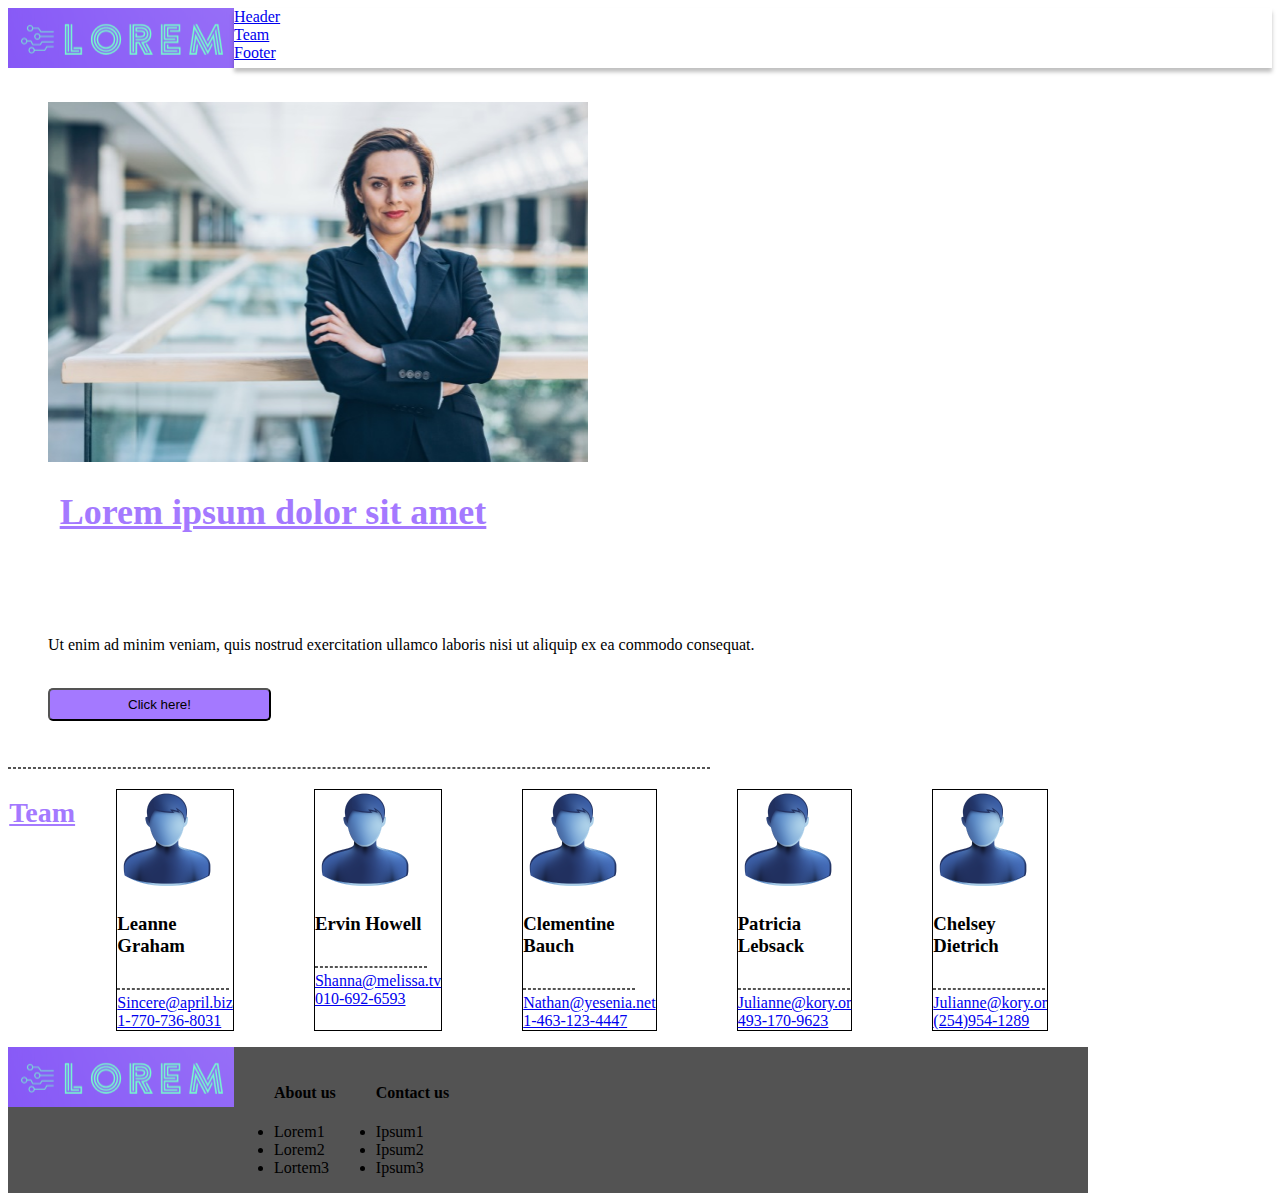
==== BO/task1 BO/task1.html @ a65d637c "Adding flex box" ====
<!DOCTYPE html>
<html lang="en">
  <head>
    <meta charset="UTF-8" />
    <meta http-equiv="X-UA-Compatible" content="IE=edge" />
    <meta name="viewport" content="width=device-width, initial-scale=1.0" />
    <link rel="stylesheet" href="task1.css" />

    <title>Document</title>
  </head>

  <body>
    <header>
      <img class="logo1" src="logo 1.png" alt="Here is logo1" />
      <nav class="navi">
        <a href="#bottom1">Header</a>
        <br />
        <a href="#bottom2">Team</a>
        <br />
        <a href="#bottom3">Footer</a>
        <br />
      </nav>
    </header>
    <br />
    <main>
      <figure>
        <img class="hero" src="hero_image 1.png" alt="It's Hero" id="bottom1" />
        <figcaption>
          <h1 class="heading1">Lorem ipsum dolor sit amet</h1>
          <br />
          <p>
            Ut enim ad minim veniam, quis nostrud exercitation ullamco laboris
            nisi ut aliquip ex ea commodo consequat.
          </p>
          <br />
          <button class="button1" type="submit">Click here!</button>
        </figcaption>
      </figure>
    </main>
    <br />
    <img class="line1" src="Line 1.png" alt="here is line1" />
    <br />
    <section class="team">
      <h2 class="heading2" id="bottom2">Team</h2>
      <figure class="fig1">
        <img
          class="member1"
          src="face-icon-png-4282 1.png"
          alt="It's team member 1"
        />
        <figcaption>
          <h3>Leanne Graham</h3>
          <img class="line2" src="Line 1.png" alt="here is line2" />
          <a href="mailto:Sincere@april.biz">Sincere@april.biz</a>
          <br />
          <a href="tel:1-770-736-8031">1-770-736-8031</a>
        </figcaption>
      </figure>
      <br />
      <figure class="fig2">
        <img
          class="member2"
          src="face-icon-png-4282 1.png"
          alt="It's team member 2"
        />
        <figcaption>
          <h3>Ervin Howell</h3>
          <img class="line2" src="Line 1.png" alt="here is line2" />
          <a href="mailto:Shanna@melissa.tv">Shanna@melissa.tv</a>
          <br />
          <a href="tel:010-692-6593">010-692-6593</a>
        </figcaption>
      </figure>
      <br />
      <figure class="fig3">
        <img
          class="member3"
          src="face-icon-png-4282 1.png"
          alt="It's team member 3"
        />
        <br />
        <figcaption>
          <h3>Clementine Bauch</h3>
          <img class="line2" src="Line 1.png" alt="here is line2" />
          <a href="mailto:Nathan@yesenia.net">Nathan@yesenia.net</a>
          <br />
          <a href="tel:1-463-123-4447">1-463-123-4447</a>
        </figcaption>
      </figure>
      <br />
      <figure class="fig4">
        <img
          class="member4"
          src="face-icon-png-4282 1.png"
          alt="It's team member 4"
        />
        <figcaption class="fig">
          <h3>Patricia Lebsack</h3>
          <img class="line2" src="Line 1.png" alt="here is line2" />
          <a href="mailto:Julianne@kory.or">Julianne@kory.or</a>
          <br />
          <a href="tel:493-170-9623">493-170-9623</a>
        </figcaption>
      </figure>
      <br />
      <figure class="fig5">
        <img
          class="member5"
          src="face-icon-png-4282 1.png"
          alt="It's team member 5"
        />
        <figcaption>
          <h3>Chelsey Dietrich</h3>
          <img class="line2" src="Line 1.png" alt="here is line2" />
          <br />
          <a href="mailto:Julianne@kory.or">Julianne@kory.or</a>
          <br />
          <a href="tel:(254)954-1289">(254)954-1289</a>
        </figcaption>
      </figure>
    </section>
    <footer class="foot" id="bottom3">
      <img class="logo2" src="logo 1.png" alt="Here is logo2" />
      <br />
      <ul class="about">
        <h4>About us</h4>
        <li>Lorem1</li>
        <li>Lorem2</li>
        <li>Lortem3</li>
      </ul>
      <br />
      <ul class="contact">
        <h4>Contact us</h4>
        <li>Ipsum1</li>
        <li>Ipsum2</li>
        <li>Ipsum3</li>
      </ul>
    </footer>
  </body>
</html>
---- BO/task1 BO/task1.css ----
.navi {
  width: 1080px;
  height: 60px;
  left: 0px;
  top: 0px;

  background: rgba(255, 255, 255, 0.76);
  box-shadow: 0px 4px 4px rgba(0, 0, 0, 0.25);
}

header {
  display: flex;
}

.logo1 {
  width: 226px;
  height: 60px;
  left: 1px;
  top: 1px;

  background: url(logo.png);
}

.h5 {
  width: 50px;
  height: 17px;
  left: 379px;
  top: 22px;

  font-family: "Inter";
  font-style: normal;
  font-weight: 700;
  font-size: 14px;
  line-height: 17px;
  /* identical to box height */

  color: #535353;
}
.hero {
  width: 540px;
  height: 360px;
  left: 0px;
  top: 0px;

  background: url(hero_image.jpg);
}
.heading1 {
  width: 450px;
  height: 88px;
  left: 589px;
  top: 41px;

  font-family: "Inter";
  font-style: normal;
  font-weight: 700;
  font-size: 36px;
  line-height: 44px;
  text-align: center;
  text-decoration-line: underline;

  color: #a479ff;
}

p. {
  width: 389px;
  height: 45px;
  left: 619px;
  top: 178px;

  font-family: "Inter";
  font-style: normal;
  font-weight: 700;
  font-size: 16px;
  line-height: 19px;
  text-align: center;

  color: #535353;
}
.button1 {
  width: 223px;
  height: 33px;
  left: 702px;
  top: 306px;

  background: #a479ff;
  border-radius: 5px;
}

.fig {
  float: right;
}

.line1 {
  width: 700px;
  height: 0px;
  left: 189px;
  top: 471px;

  border: 1px dashed #535353;
}

.team {
  width: 1080px;
  left: 0px;
  top: 522px;

  background: #ffffff;
}

.heading2 {
  width: 450px;
  height: 34px;
  left: 315px;
  top: 0px;

  font-family: "Inter";
  font-style: normal;
  font-weight: 700;
  font-size: 28px;
  line-height: 34px;
  /* identical to box height */

  text-align: center;
  text-decoration-line: underline;

  color: #a479ff;
}
.fig1,
.fig2,
.fig3,
.fig4,
.fig5 {
  border: 1px solid black;
}

.line2 {
  width: 110px;
  height: 0px;
  left: 35px;
  top: 144px;

  border: 1px dashed #535353;
}

.foot {
  width: 1080px;
  background: #535353;
  display: flex;
}

section {
  display: flex;
}

.logo2 {
  width: 226px;
  height: 60px;
  left: 30px;
  top: 60px;

  background: url(logo.png);
}

h4 {
  font-weight: bold;
}

.about {
}

.contact {
}
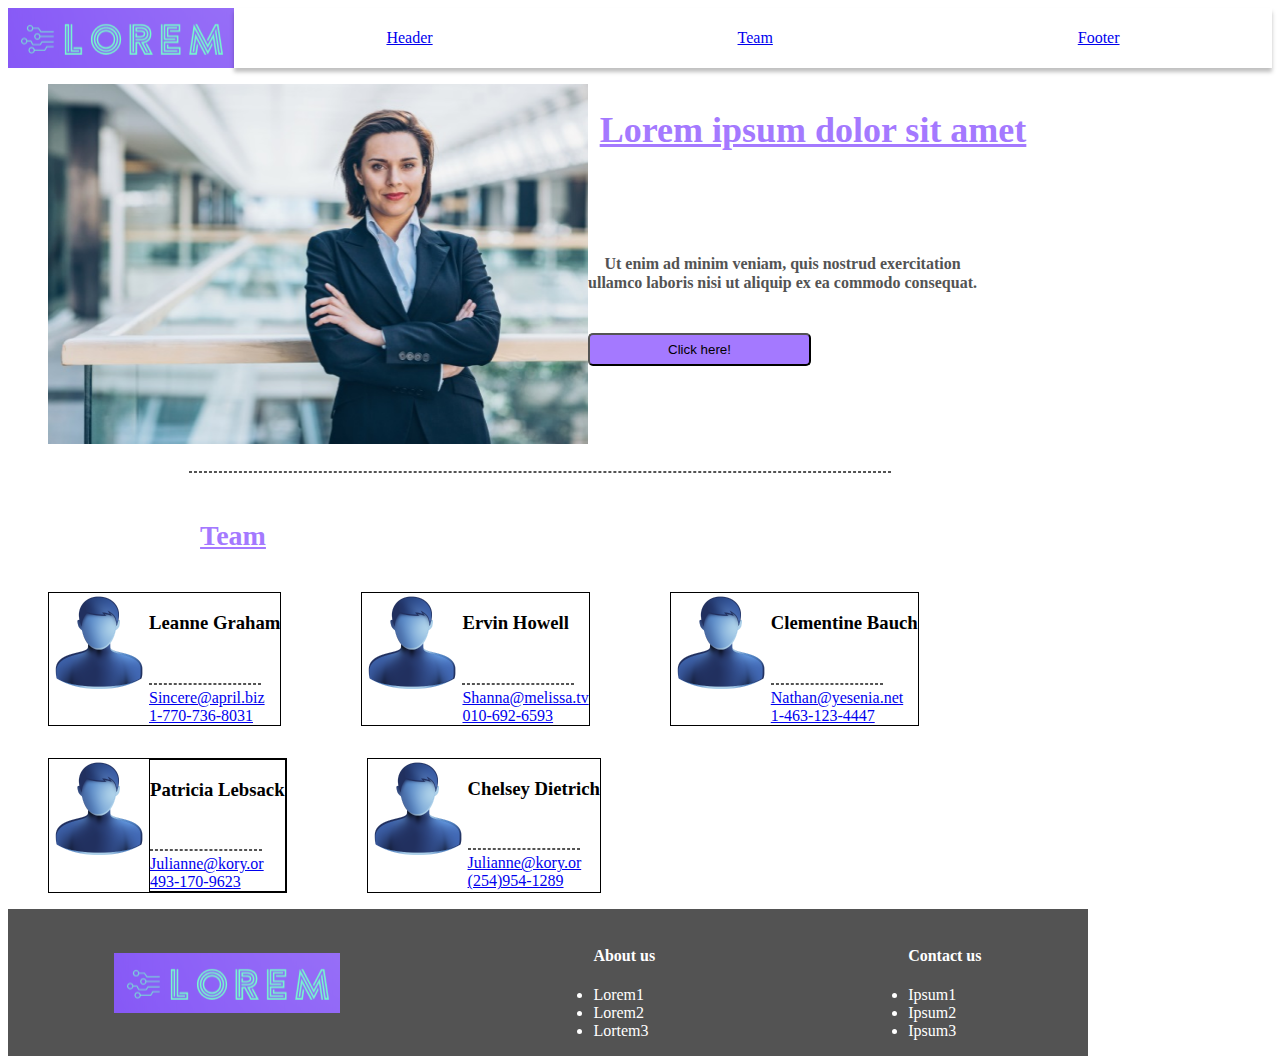
==== commit 1ffcc73a: "Flex box properties adding" ====
--- a/BO/task1 BO/task1.html
+++ b/BO/task1 BO/task1.html
@@ -8,110 +8,114 @@
 
     <title>Document</title>
   </head>
-
   <body>
     <header>
-      <img class="logo1" src="logo 1.png" alt="Here is logo1" />
-      <nav class="navi">
-        <a href="#bottom1">Header</a>
-        <br />
-        <a href="#bottom2">Team</a>
-        <br />
-        <a href="#bottom3">Footer</a>
-        <br />
+      <img class="logolorem" src="logo 1.png" alt="Here is logolorem" />
+      <nav>
+        <a href="#bottomX">Header</a>
+        <a href="#bottomY">Team</a>
+        <a href="#bottomZ">Footer</a>
       </nav>
     </header>
-    <br />
     <main>
       <figure>
-        <img class="hero" src="hero_image 1.png" alt="It's Hero" id="bottom1" />
+        <img class="hero" src="hero_image 1.png" alt="It's Hero" id="bottomX" />
         <figcaption>
-          <h1 class="heading1">Lorem ipsum dolor sit amet</h1>
+          <h1 class="headingA">Lorem ipsum dolor sit amet</h1>
           <br />
           <p>
             Ut enim ad minim veniam, quis nostrud exercitation ullamco laboris
             nisi ut aliquip ex ea commodo consequat.
           </p>
           <br />
-          <button class="button1" type="submit">Click here!</button>
+          <button class="button" type="submit">Click here!</button>
         </figcaption>
       </figure>
     </main>
     <br />
-    <img class="line1" src="Line 1.png" alt="here is line1" />
+    <img class="line" src="Line 1.png" alt="here is line" />
     <br />
+    <h2 class="headingB" id="bottomY">Team</h2>
     <section class="team">
-      <h2 class="heading2" id="bottom2">Team</h2>
-      <figure class="fig1">
+      <figure class="fig">
         <img
-          class="member1"
+          class="member"
           src="face-icon-png-4282 1.png"
-          alt="It's team member 1"
+          alt="It's team member A"
         />
+        <br />
         <figcaption>
           <h3>Leanne Graham</h3>
-          <img class="line2" src="Line 1.png" alt="here is line2" />
+          <br />
+          <img class="lineteam" src="Line 1.png" alt="here is line" />
+          <br />
           <a href="mailto:Sincere@april.biz">Sincere@april.biz</a>
           <br />
           <a href="tel:1-770-736-8031">1-770-736-8031</a>
         </figcaption>
       </figure>
-      <br />
-      <figure class="fig2">
+      <figure class="fig">
         <img
-          class="member2"
+          class="member"
           src="face-icon-png-4282 1.png"
-          alt="It's team member 2"
+          alt="It's team member B"
         />
+        <br />
         <figcaption>
           <h3>Ervin Howell</h3>
-          <img class="line2" src="Line 1.png" alt="here is line2" />
+          <br />
+          <img class="lineteam" src="Line 1.png" alt="here is line" />
+          <br />
           <a href="mailto:Shanna@melissa.tv">Shanna@melissa.tv</a>
           <br />
           <a href="tel:010-692-6593">010-692-6593</a>
         </figcaption>
       </figure>
-      <br />
-      <figure class="fig3">
+      <figure class="fig">
         <img
-          class="member3"
+          class="member"
           src="face-icon-png-4282 1.png"
-          alt="It's team member 3"
+          alt="It's team member C"
         />
         <br />
         <figcaption>
           <h3>Clementine Bauch</h3>
-          <img class="line2" src="Line 1.png" alt="here is line2" />
+          <br />
+          <img class="lineteam" src="Line 1.png" alt="here is line" />
+          <br />
           <a href="mailto:Nathan@yesenia.net">Nathan@yesenia.net</a>
           <br />
           <a href="tel:1-463-123-4447">1-463-123-4447</a>
         </figcaption>
       </figure>
-      <br />
-      <figure class="fig4">
+      <figure class="fig">
         <img
-          class="member4"
+          class="member"
           src="face-icon-png-4282 1.png"
-          alt="It's team member 4"
+          alt="It's team member D"
         />
+        <br />
         <figcaption class="fig">
           <h3>Patricia Lebsack</h3>
-          <img class="line2" src="Line 1.png" alt="here is line2" />
+          <br />
+          <img class="lineteam" src="Line 1.png" alt="here is line" />
+          <br />
           <a href="mailto:Julianne@kory.or">Julianne@kory.or</a>
           <br />
           <a href="tel:493-170-9623">493-170-9623</a>
         </figcaption>
       </figure>
-      <br />
-      <figure class="fig5">
+      <figure class="fig">
         <img
-          class="member5"
+          class="member"
           src="face-icon-png-4282 1.png"
-          alt="It's team member 5"
+          alt="It's team member E"
         />
+        <br />
         <figcaption>
           <h3>Chelsey Dietrich</h3>
-          <img class="line2" src="Line 1.png" alt="here is line2" />
+          <br />
+          <img class="lineteam" src="Line 1.png" alt="here is line" />
           <br />
           <a href="mailto:Julianne@kory.or">Julianne@kory.or</a>
           <br />
@@ -119,17 +123,15 @@
         </figcaption>
       </figure>
     </section>
-    <footer class="foot" id="bottom3">
-      <img class="logo2" src="logo 1.png" alt="Here is logo2" />
-      <br />
-      <ul class="about">
+    <footer class="foot" id="bottomZ">
+      <img class="logoloremfoot" src="logo 1.png" alt="Here is logo" />
+      <ul>
         <h4>About us</h4>
         <li>Lorem1</li>
         <li>Lorem2</li>
         <li>Lortem3</li>
       </ul>
-      <br />
-      <ul class="contact">
+      <ul>
         <h4>Contact us</h4>
         <li>Ipsum1</li>
         <li>Ipsum2</li>
--- a/BO/task1 BO/task1.css
+++ b/BO/task1 BO/task1.css
@@ -1,4 +1,4 @@
-.navi {
+nav {
   width: 1080px;
   height: 60px;
   left: 0px;
@@ -12,7 +12,13 @@
   display: flex;
 }
 
-.logo1 {
+nav {
+  display: flex;
+  align-items: center;
+  justify-content: space-around;
+}
+
+.logolorem {
   width: 226px;
   height: 60px;
   left: 1px;
@@ -21,21 +27,6 @@
   background: url(logo.png);
 }
 
-.h5 {
-  width: 50px;
-  height: 17px;
-  left: 379px;
-  top: 22px;
-
-  font-family: "Inter";
-  font-style: normal;
-  font-weight: 700;
-  font-size: 14px;
-  line-height: 17px;
-  /* identical to box height */
-
-  color: #535353;
-}
 .hero {
   width: 540px;
   height: 360px;
@@ -44,7 +35,7 @@
 
   background: url(hero_image.jpg);
 }
-.heading1 {
+.headingA {
   width: 450px;
   height: 88px;
   left: 589px;
@@ -61,7 +52,7 @@
   color: #a479ff;
 }
 
-p. {
+p {
   width: 389px;
   height: 45px;
   left: 619px;
@@ -76,7 +67,8 @@
 
   color: #535353;
 }
-.button1 {
+
+.button {
   width: 223px;
   height: 33px;
   left: 702px;
@@ -86,11 +78,12 @@
   border-radius: 5px;
 }
 
-.fig {
-  float: right;
+figure {
+  display: flex;
 }
 
-.line1 {
+.line {
+  position: absolute;
   width: 700px;
   height: 0px;
   left: 189px;
@@ -107,7 +100,7 @@
   background: #ffffff;
 }
 
-.heading2 {
+.headingB {
   width: 450px;
   height: 34px;
   left: 315px;
@@ -125,15 +118,20 @@
 
   color: #a479ff;
 }
-.fig1,
-.fig2,
-.fig3,
-.fig4,
-.fig5 {
+
+.member {
+  width: 100px;
+  height: 100px;
+  left: 38px;
+  top: 13px;
+  background: url(face-icon-png-4282.png);
+}
+
+.fig {
   border: 1px solid black;
 }
 
-.line2 {
+.lineteam {
   width: 110px;
   height: 0px;
   left: 35px;
@@ -146,13 +144,17 @@
   width: 1080px;
   background: #535353;
   display: flex;
+  align-items: center;
+  justify-content: space-around;
 }
 
 section {
   display: flex;
+  flex-wrap: wrap;
+  flex: 200px;
 }
 
-.logo2 {
+.logoloremfoot {
   width: 226px;
   height: 60px;
   left: 30px;
@@ -165,8 +167,6 @@
   font-weight: bold;
 }
 
-.about {
+ul {
+  color: #ffffff;
 }
-
-.contact {
-}
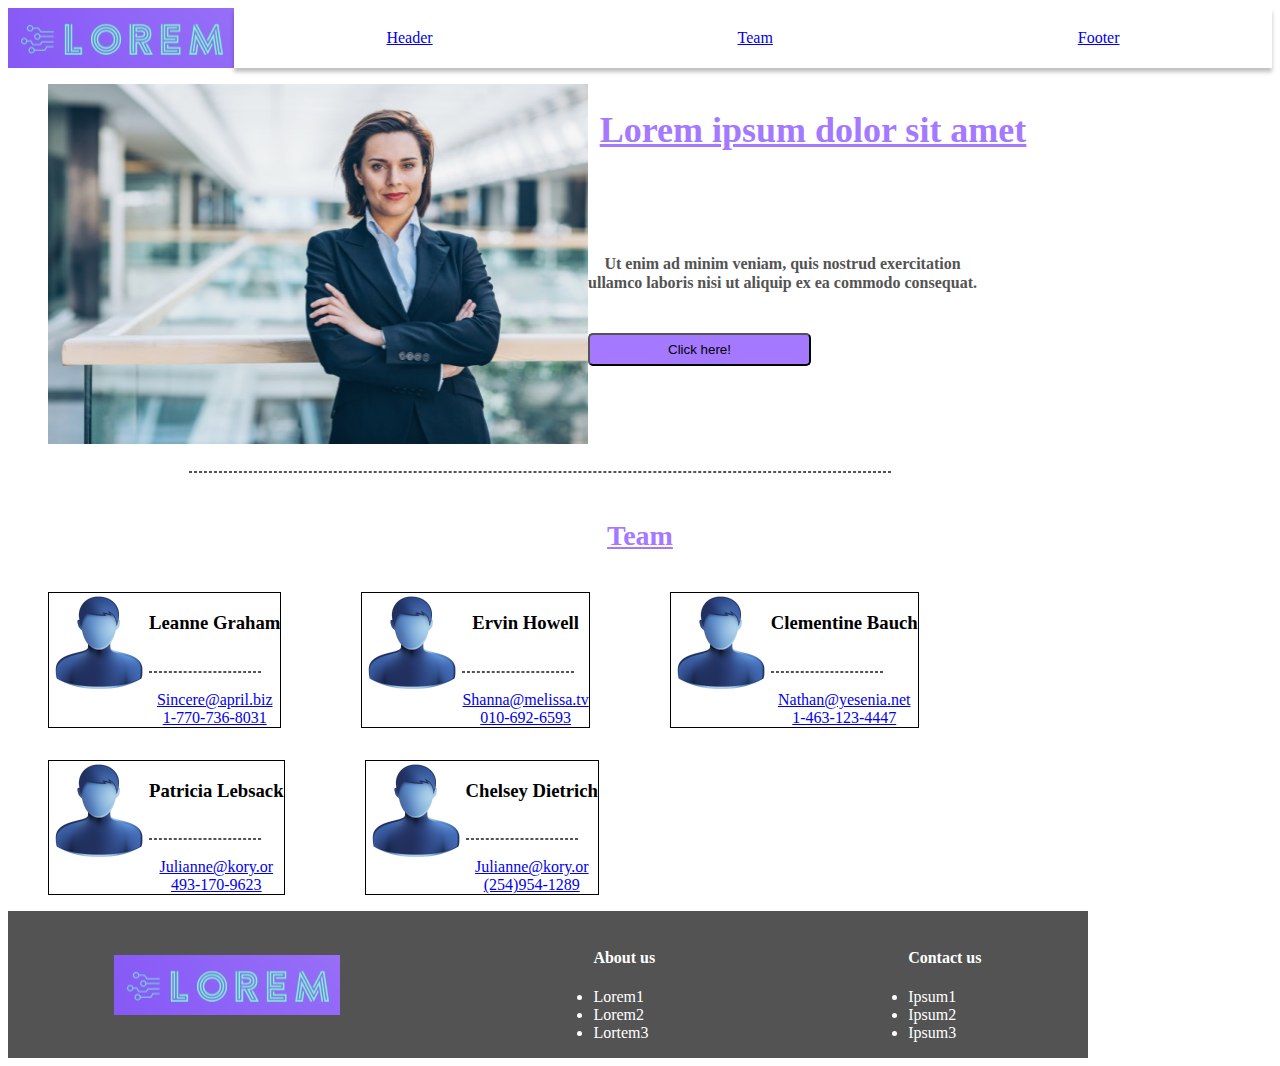
==== commit 169aeae2: "line changes" ====
--- a/BO/task1 BO/task1.html
+++ b/BO/task1 BO/task1.html
@@ -17,7 +17,7 @@
         <a href="#bottomZ">Footer</a>
       </nav>
     </header>
-    <main>
+    <div>
       <figure>
         <img class="hero" src="hero_image 1.png" alt="It's Hero" id="bottomX" />
         <figcaption>
@@ -31,7 +31,7 @@
           <button class="button" type="submit">Click here!</button>
         </figcaption>
       </figure>
-    </main>
+    </div>
     <br />
     <img class="line" src="Line 1.png" alt="here is line" />
     <br />
@@ -47,7 +47,7 @@
         <figcaption>
           <h3>Leanne Graham</h3>
           <br />
-          <img class="lineteam" src="Line 1.png" alt="here is line" />
+          <div class="horizontal_dotted_line"></div>
           <br />
           <a href="mailto:Sincere@april.biz">Sincere@april.biz</a>
           <br />
@@ -64,7 +64,7 @@
         <figcaption>
           <h3>Ervin Howell</h3>
           <br />
-          <img class="lineteam" src="Line 1.png" alt="here is line" />
+          <div class="horizontal_dotted_line"></div>
           <br />
           <a href="mailto:Shanna@melissa.tv">Shanna@melissa.tv</a>
           <br />
@@ -81,7 +81,7 @@
         <figcaption>
           <h3>Clementine Bauch</h3>
           <br />
-          <img class="lineteam" src="Line 1.png" alt="here is line" />
+          <div class="horizontal_dotted_line"></div>
           <br />
           <a href="mailto:Nathan@yesenia.net">Nathan@yesenia.net</a>
           <br />
@@ -95,10 +95,10 @@
           alt="It's team member D"
         />
         <br />
-        <figcaption class="fig">
+        <figcaption>
           <h3>Patricia Lebsack</h3>
           <br />
-          <img class="lineteam" src="Line 1.png" alt="here is line" />
+          <div class="horizontal_dotted_line"></div>
           <br />
           <a href="mailto:Julianne@kory.or">Julianne@kory.or</a>
           <br />
@@ -115,7 +115,7 @@
         <figcaption>
           <h3>Chelsey Dietrich</h3>
           <br />
-          <img class="lineteam" src="Line 1.png" alt="here is line" />
+          <div class="horizontal_dotted_line"></div>
           <br />
           <a href="mailto:Julianne@kory.or">Julianne@kory.or</a>
           <br />
--- a/BO/task1 BO/task1.css
+++ b/BO/task1 BO/task1.css
@@ -101,7 +101,6 @@
 }
 
 .headingB {
-  width: 450px;
   height: 34px;
   left: 315px;
   top: 0px;
@@ -129,9 +128,14 @@
 
 .fig {
   border: 1px solid black;
+  text-align: center;
 }
 
-.lineteam {
+.fig figcaption {
+  text-align: center;
+}
+
+.horizontal_dotted_line {
   width: 110px;
   height: 0px;
   left: 35px;
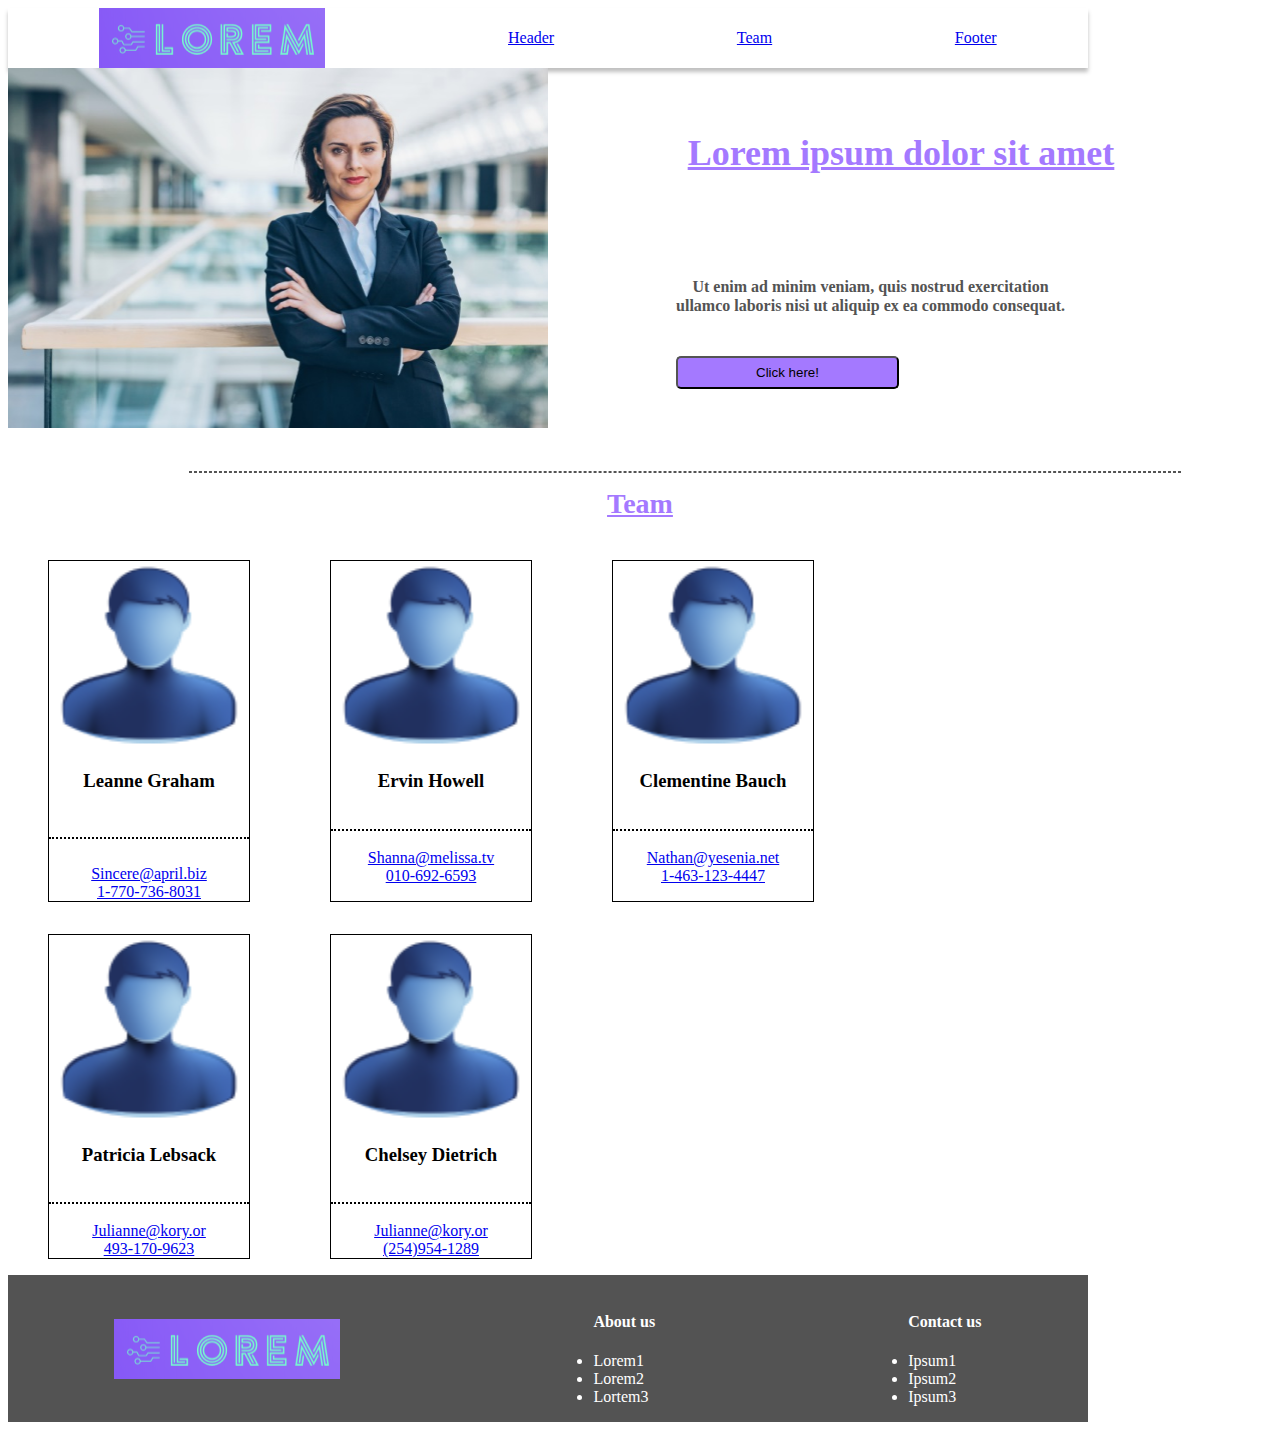
==== commit ce8cd9ee: "Work with flex-boxes" ====
--- a/BO/task1 BO/task1.html
+++ b/BO/task1 BO/task1.html
@@ -3,25 +3,22 @@
   <head>
     <meta charset="UTF-8" />
     <meta http-equiv="X-UA-Compatible" content="IE=edge" />
-    <meta name="viewport" content="width=device-width, initial-scale=1.0" />
+    <meta name="viewport" content="width=device-width, √initial-scale=1.0" />
     <link rel="stylesheet" href="task1.css" />
-
     <title>Document</title>
   </head>
   <body>
-    <header>
-      <img class="logolorem" src="logo 1.png" alt="Here is logolorem" />
+    <div class="flex-container">
       <nav>
+        <img class="logolorem" src="logo 1.png" alt="Here is logolorem" />
         <a href="#bottomX">Header</a>
         <a href="#bottomY">Team</a>
         <a href="#bottomZ">Footer</a>
       </nav>
-    </header>
-    <div>
-      <figure>
-        <img class="hero" src="hero_image 1.png" alt="It's Hero" id="bottomX" />
-        <figcaption>
-          <h1 class="headingA">Lorem ipsum dolor sit amet</h1>
+      <div class="img-text">
+        <img src="hero_image 1.png" alt="It's Hero" id="bottomX" />
+        <div class="content">
+          <h1>Lorem ipsum dolor sit amet</h1>
           <br />
           <p>
             Ut enim ad minim veniam, quis nostrud exercitation ullamco laboris
@@ -29,114 +26,114 @@
           </p>
           <br />
           <button class="button" type="submit">Click here!</button>
-        </figcaption>
-      </figure>
+        </div>
+      </div>
+      <br />
+      <img class="line" src="Line 1.png" alt="here is line" />
+      <br />
+      <h2 class="headingB" id="bottomY">Team</h2>
+      <section class="team">
+        <figure class="fig">
+          <img
+            class="member"
+            src="face-icon-png-4282 1.png"
+            alt="It's team member A"
+          />
+          <br />
+          <figcaption>
+            <h3>Leanne Graham</h3>
+            <br />
+            <hr class="horizontal_dotted_line" />
+            <br />
+            <a href="mailto:Sincere@april.biz">Sincere@april.biz</a>
+            <br />
+            <a href="tel:1-770-736-8031">1-770-736-8031</a>
+          </figcaption>
+        </figure>
+        <figure class="fig">
+          <img
+            class="member"
+            src="face-icon-png-4282 1.png"
+            alt="It's team member B"
+          />
+          <br />
+          <figcaption>
+            <h3>Ervin Howell</h3>
+            <br />
+            <div class="horizontal_dotted_line"></div>
+            <br />
+            <a href="mailto:Shanna@melissa.tv">Shanna@melissa.tv</a>
+            <br />
+            <a href="tel:010-692-6593">010-692-6593</a>
+          </figcaption>
+        </figure>
+        <figure class="fig">
+          <img
+            class="member"
+            src="face-icon-png-4282 1.png"
+            alt="It's team member C"
+          />
+          <br />
+          <figcaption>
+            <h3>Clementine Bauch</h3>
+            <br />
+            <div class="horizontal_dotted_line"></div>
+            <br />
+            <a href="mailto:Nathan@yesenia.net">Nathan@yesenia.net</a>
+            <br />
+            <a href="tel:1-463-123-4447">1-463-123-4447</a>
+          </figcaption>
+        </figure>
+        <figure class="fig">
+          <img
+            class="member"
+            src="face-icon-png-4282 1.png"
+            alt="It's team member D"
+          />
+          <br />
+          <figcaption>
+            <h3>Patricia Lebsack</h3>
+            <br />
+            <div class="horizontal_dotted_line"></div>
+            <br />
+            <a href="mailto:Julianne@kory.or">Julianne@kory.or</a>
+            <br />
+            <a href="tel:493-170-9623">493-170-9623</a>
+          </figcaption>
+        </figure>
+        <figure class="fig">
+          <img
+            class="member"
+            src="face-icon-png-4282 1.png"
+            alt="It's team member E"
+          />
+          <br />
+          <figcaption>
+            <h3>Chelsey Dietrich</h3>
+            <br />
+            <div class="horizontal_dotted_line"></div>
+            <br />
+            <a href="mailto:Julianne@kory.or">Julianne@kory.or</a>
+            <br />
+            <a href="tel:(254)954-1289">(254)954-1289</a>
+          </figcaption>
+        </figure>
+      </section>
+      <footer class="foot" id="bottomZ">
+        <img class="logoloremfoot" src="logo 1.png" alt="Here is logo" />
+        <ul>
+          <h4>About us</h4>
+          <li>Lorem1</li>
+          <li>Lorem2</li>
+          <li>Lortem3</li>
+        </ul>
+        <ul>
+          <h4>Contact us</h4>
+          <li>Ipsum1</li>
+          <li>Ipsum2</li>
+          <li>Ipsum3</li>
+        </ul>
+      </footer>
     </div>
-    <br />
-    <img class="line" src="Line 1.png" alt="here is line" />
-    <br />
-    <h2 class="headingB" id="bottomY">Team</h2>
-    <section class="team">
-      <figure class="fig">
-        <img
-          class="member"
-          src="face-icon-png-4282 1.png"
-          alt="It's team member A"
-        />
-        <br />
-        <figcaption>
-          <h3>Leanne Graham</h3>
-          <br />
-          <div class="horizontal_dotted_line"></div>
-          <br />
-          <a href="mailto:Sincere@april.biz">Sincere@april.biz</a>
-          <br />
-          <a href="tel:1-770-736-8031">1-770-736-8031</a>
-        </figcaption>
-      </figure>
-      <figure class="fig">
-        <img
-          class="member"
-          src="face-icon-png-4282 1.png"
-          alt="It's team member B"
-        />
-        <br />
-        <figcaption>
-          <h3>Ervin Howell</h3>
-          <br />
-          <div class="horizontal_dotted_line"></div>
-          <br />
-          <a href="mailto:Shanna@melissa.tv">Shanna@melissa.tv</a>
-          <br />
-          <a href="tel:010-692-6593">010-692-6593</a>
-        </figcaption>
-      </figure>
-      <figure class="fig">
-        <img
-          class="member"
-          src="face-icon-png-4282 1.png"
-          alt="It's team member C"
-        />
-        <br />
-        <figcaption>
-          <h3>Clementine Bauch</h3>
-          <br />
-          <div class="horizontal_dotted_line"></div>
-          <br />
-          <a href="mailto:Nathan@yesenia.net">Nathan@yesenia.net</a>
-          <br />
-          <a href="tel:1-463-123-4447">1-463-123-4447</a>
-        </figcaption>
-      </figure>
-      <figure class="fig">
-        <img
-          class="member"
-          src="face-icon-png-4282 1.png"
-          alt="It's team member D"
-        />
-        <br />
-        <figcaption>
-          <h3>Patricia Lebsack</h3>
-          <br />
-          <div class="horizontal_dotted_line"></div>
-          <br />
-          <a href="mailto:Julianne@kory.or">Julianne@kory.or</a>
-          <br />
-          <a href="tel:493-170-9623">493-170-9623</a>
-        </figcaption>
-      </figure>
-      <figure class="fig">
-        <img
-          class="member"
-          src="face-icon-png-4282 1.png"
-          alt="It's team member E"
-        />
-        <br />
-        <figcaption>
-          <h3>Chelsey Dietrich</h3>
-          <br />
-          <div class="horizontal_dotted_line"></div>
-          <br />
-          <a href="mailto:Julianne@kory.or">Julianne@kory.or</a>
-          <br />
-          <a href="tel:(254)954-1289">(254)954-1289</a>
-        </figcaption>
-      </figure>
-    </section>
-    <footer class="foot" id="bottomZ">
-      <img class="logoloremfoot" src="logo 1.png" alt="Here is logo" />
-      <ul>
-        <h4>About us</h4>
-        <li>Lorem1</li>
-        <li>Lorem2</li>
-        <li>Lortem3</li>
-      </ul>
-      <ul>
-        <h4>Contact us</h4>
-        <li>Ipsum1</li>
-        <li>Ipsum2</li>
-        <li>Ipsum3</li>
-      </ul>
-    </footer>
   </body>
 </html>
--- a/BO/task1 BO/task1.css
+++ b/BO/task1 BO/task1.css
@@ -1,33 +1,47 @@
+.flex-container {
+  display: flex;
+  flex-direction: column;
+}
+
+.logolorem {
+  width: 200px;
+  height: 60px;
+  justify-content: flex-start;
+}
+
 nav {
   width: 1080px;
   height: 60px;
-  left: 0px;
-  top: 0px;
+  display: flex;
+  flex-grow: 1;
+  align-items: center;
+  justify-content: space-around;
 
   background: rgba(255, 255, 255, 0.76);
   box-shadow: 0px 4px 4px rgba(0, 0, 0, 0.25);
 }
 
-header {
-  display: flex;
-}
-
-nav {
-  display: flex;
-  align-items: center;
-  justify-content: space-around;
+@media screen and (min-width: 390px) and (max-width: 844px) {
+  nav {
+    flex-direction: column;
+  }
 }
 
 .logolorem {
   width: 226px;
   height: 60px;
-  left: 1px;
-  top: 1px;
 
   background: url(logo.png);
 }
 
-.hero {
+.img-text {
+  display: flex;
+  align-items: flex-start;
+  flex-direction: row;
+  gap: 8em;
+}
+
+img {
   width: 540px;
   height: 360px;
   left: 0px;
@@ -35,7 +49,12 @@
 
   background: url(hero_image.jpg);
 }
-.headingA {
+
+.content {
+  align-self: center;
+}
+
+h1 {
   width: 450px;
   height: 88px;
   left: 589px;
@@ -71,20 +90,16 @@
 .button {
   width: 223px;
   height: 33px;
-  left: 702px;
+  left: 1000px;
   top: 306px;
 
   background: #a479ff;
   border-radius: 5px;
 }
 
-figure {
-  display: flex;
-}
-
 .line {
   position: absolute;
-  width: 700px;
+  width: 990px;
   height: 0px;
   left: 189px;
   top: 471px;
@@ -119,11 +134,12 @@
 }
 
 .member {
-  width: 100px;
-  height: 100px;
+  width: 200px;
+  height: 190px;
   left: 38px;
   top: 13px;
   background: url(face-icon-png-4282.png);
+  flex-grow: 1;
 }
 
 .fig {
@@ -131,17 +147,17 @@
   text-align: center;
 }
 
-.fig figcaption {
+figcaption {
   text-align: center;
 }
 
+.fig .member {
+  vertical-align: top;
+}
+
 .horizontal_dotted_line {
-  width: 110px;
-  height: 0px;
-  left: 35px;
-  top: 144px;
-
-  border: 1px dashed #535353;
+  border: none;
+  border-top: 2px dotted black;
 }
 
 .foot {
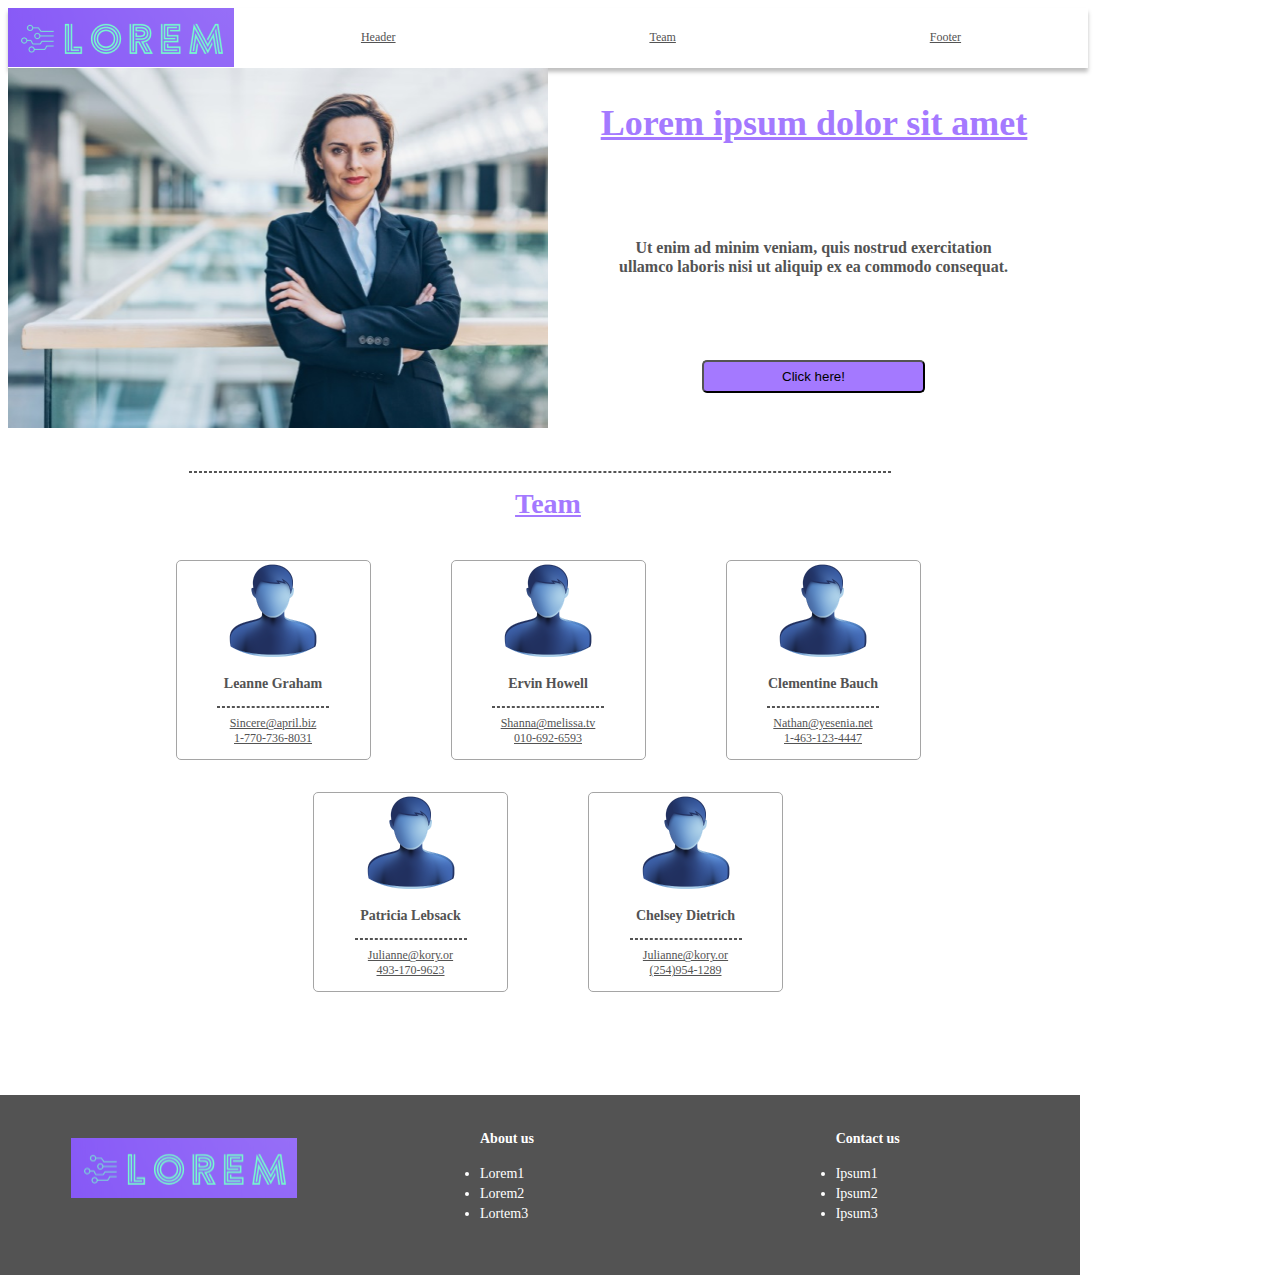
==== commit 078c625b: "New css document+html redaction" ====
--- a/BO/task1 BO/task1.html
+++ b/BO/task1 BO/task1.html
@@ -1,139 +1,130 @@
-<!DOCTYPE html>
-<html lang="en">
-  <head>
-    <meta charset="UTF-8" />
-    <meta http-equiv="X-UA-Compatible" content="IE=edge" />
-    <meta name="viewport" content="width=device-width, √initial-scale=1.0" />
-    <link rel="stylesheet" href="task1.css" />
-    <title>Document</title>
-  </head>
-  <body>
-    <div class="flex-container">
-      <nav>
-        <img class="logolorem" src="logo 1.png" alt="Here is logolorem" />
-        <a href="#bottomX">Header</a>
-        <a href="#bottomY">Team</a>
-        <a href="#bottomZ">Footer</a>
-      </nav>
+<head>
+  <meta charset="UTF-8" />
+  <meta http-equiv="X-UA-Compatible" content="IE=edge" />
+  <meta name="viewport" content="width=device-width, initial-scale=1.0" />
+  <meta name="viewport" content="width=device-width, √initial-scale=1.0" />
+  <link rel="stylesheet" href="task1.css" />
+  <title>Document</title>
+</head>
+<body>
+  <header>
+  <div class="logo-container">
+    <img class="logolorem" src="logo 1.png" alt="Here is logolorem" />
+    <nav>
+      <a href="#bottomX">Header</a>
+      <a href="#bottomY">Team</a>
+      <a href="#bottomZ">Footer</a>
+    </nav>
+  </header>
+  <div class="hero-container">
+      <img class="hero-img" src="hero_image 1.png" alt="It's Hero" id="bottomX" />
       <div class="img-text">
-        <img src="hero_image 1.png" alt="It's Hero" id="bottomX" />
-        <div class="content">
-          <h1>Lorem ipsum dolor sit amet</h1>
+        <h1>Lorem ipsum dolor sit amet</h1>
+        <br />
+        <p>
+          Ut enim ad minim veniam, quis nostrud exercitation ullamco laboris
+          nisi ut aliquip ex ea commodo consequat.
+        </p>
+        <br />
+        <button class="button" type="submit">Click here!</button>
+      </div>
+    </div>
+    <br />
+    <img class="line" src="Line 1.png" alt="here is line" />
+    <br />
+    <div class="team-container">
+    <h2 id="bottomY">Team</h2>
+    <section class="team">
+      <figure>
+        <img
+          class="member"
+          src="face-icon-png-4282 1.png"
+          alt="It's team member A"
+        />
+        <figcaption>
+          <h3>Leanne Graham</h3>
+          <hr class="horizontal_dotted_line" />
+          <a href="mailto:Sincere@april.biz">Sincere@april.biz</a>
+          <br>
+          <a href="tel:1-770-736-8031">1-770-736-8031</a>
+        </figcaption>
+      </figure>
+      <figure>
+        <img
+          class="member"
+          src="face-icon-png-4282 1.png"
+          alt="It's team member B"
+        />
+        <figcaption>
+          <h3>Ervin Howell</h3>
+          <hr class="horizontal_dotted_line" />
+          <a href="mailto:Shanna@melissa.tv">Shanna@melissa.tv</a>
           <br />
-          <p>
-            Ut enim ad minim veniam, quis nostrud exercitation ullamco laboris
-            nisi ut aliquip ex ea commodo consequat.
-          </p>
+          <a href="tel:010-692-6593">010-692-6593</a>
+        </figcaption>
+      </figure>
+      <figure>
+        <img
+          class="member"
+          src="face-icon-png-4282 1.png"
+          alt="It's team member C"
+        />
+        <figcaption>
+          <h3>Clementine Bauch</h3>
+          <hr class="horizontal_dotted_line" />
+          <a href="mailto:Nathan@yesenia.net">Nathan@yesenia.net</a>
           <br />
-          <button class="button" type="submit">Click here!</button>
-        </div>
-      </div>
-      <br />
-      <img class="line" src="Line 1.png" alt="here is line" />
-      <br />
-      <h2 class="headingB" id="bottomY">Team</h2>
-      <section class="team">
-        <figure class="fig">
-          <img
-            class="member"
-            src="face-icon-png-4282 1.png"
-            alt="It's team member A"
-          />
+          <a href="tel:1-463-123-4447">1-463-123-4447</a>
+        </figcaption>
+      </figure>
+      <figure>
+        <img
+          class="member"
+          src="face-icon-png-4282 1.png"
+          alt="It's team member D"
+        />
+        <figcaption>
+          <h3>Patricia Lebsack</h3>
+          <hr class="horizontal_dotted_line" />
+          
+        
+          <a href="mailto:Julianne@kory.or">Julianne@kory.or</a>
           <br />
-          <figcaption>
-            <h3>Leanne Graham</h3>
-            <br />
-            <hr class="horizontal_dotted_line" />
-            <br />
-            <a href="mailto:Sincere@april.biz">Sincere@april.biz</a>
-            <br />
-            <a href="tel:1-770-736-8031">1-770-736-8031</a>
-          </figcaption>
-        </figure>
-        <figure class="fig">
-          <img
-            class="member"
-            src="face-icon-png-4282 1.png"
-            alt="It's team member B"
-          />
+          <a href="tel:493-170-9623">493-170-9623</a>
+        </figcaption>
+      </figure>
+      <figure>
+        <img
+          class="member"
+          src="face-icon-png-4282 1.png"
+          alt="It's team member E"
+        />
+        <figcaption>
+          <h3>Chelsey Dietrich</h3>
+          <hr class="horizontal_dotted_line" />
+          <a href="mailto:Julianne@kory.or">Julianne@kory.or</a>
           <br />
-          <figcaption>
-            <h3>Ervin Howell</h3>
-            <br />
-            <div class="horizontal_dotted_line"></div>
-            <br />
-            <a href="mailto:Shanna@melissa.tv">Shanna@melissa.tv</a>
-            <br />
-            <a href="tel:010-692-6593">010-692-6593</a>
-          </figcaption>
-        </figure>
-        <figure class="fig">
-          <img
-            class="member"
-            src="face-icon-png-4282 1.png"
-            alt="It's team member C"
-          />
-          <br />
-          <figcaption>
-            <h3>Clementine Bauch</h3>
-            <br />
-            <div class="horizontal_dotted_line"></div>
-            <br />
-            <a href="mailto:Nathan@yesenia.net">Nathan@yesenia.net</a>
-            <br />
-            <a href="tel:1-463-123-4447">1-463-123-4447</a>
-          </figcaption>
-        </figure>
-        <figure class="fig">
-          <img
-            class="member"
-            src="face-icon-png-4282 1.png"
-            alt="It's team member D"
-          />
-          <br />
-          <figcaption>
-            <h3>Patricia Lebsack</h3>
-            <br />
-            <div class="horizontal_dotted_line"></div>
-            <br />
-            <a href="mailto:Julianne@kory.or">Julianne@kory.or</a>
-            <br />
-            <a href="tel:493-170-9623">493-170-9623</a>
-          </figcaption>
-        </figure>
-        <figure class="fig">
-          <img
-            class="member"
-            src="face-icon-png-4282 1.png"
-            alt="It's team member E"
-          />
-          <br />
-          <figcaption>
-            <h3>Chelsey Dietrich</h3>
-            <br />
-            <div class="horizontal_dotted_line"></div>
-            <br />
-            <a href="mailto:Julianne@kory.or">Julianne@kory.or</a>
-            <br />
-            <a href="tel:(254)954-1289">(254)954-1289</a>
-          </figcaption>
-        </figure>
-      </section>
-      <footer class="foot" id="bottomZ">
-        <img class="logoloremfoot" src="logo 1.png" alt="Here is logo" />
-        <ul>
-          <h4>About us</h4>
-          <li>Lorem1</li>
-          <li>Lorem2</li>
-          <li>Lortem3</li>
-        </ul>
-        <ul>
-          <h4>Contact us</h4>
-          <li>Ipsum1</li>
-          <li>Ipsum2</li>
-          <li>Ipsum3</li>
-        </ul>
-      </footer>
+          <a href="tel:(254)954-1289">(254)954-1289</a>
+        </figcaption>
+      </figure>
+    </section>
     </div>
-  </body>
-</html>
+    <footer id="bottomZ">
+      <div class="foot-container">
+      <img class="logofoot" src="logo 1.png" alt="Here is logo" />
+      <ul>
+        <h4>About us</h4>
+        <li>Lorem1</li>
+        <li>Lorem2</li>
+        <li>Lortem3</li>
+      </ul>
+      <ul>
+        <h4>Contact us</h4>
+        <li>Ipsum1</li>
+        <li>Ipsum2</li>
+        <li>Ipsum3</li>
+      </ul>
+  </div>
+    </footer>
+</body>
+</html>--- a/BO/task1 BO/task1.css
+++ b/BO/task1 BO/task1.css
@@ -1,47 +1,26 @@
-.flex-container {
-  display: flex;
-  flex-direction: column;
-}
-
-.logolorem {
-  width: 200px;
-  height: 60px;
-  justify-content: flex-start;
-}
-
-nav {
+header {
   width: 1080px;
   height: 60px;
-  display: flex;
-  flex-grow: 1;
-  align-items: center;
-  justify-content: space-around;
+  left: 0px;
+  top: 0px;
 
   background: rgba(255, 255, 255, 0.76);
   box-shadow: 0px 4px 4px rgba(0, 0, 0, 0.25);
 }
 
-@media screen and (min-width: 390px) and (max-width: 844px) {
-  nav {
-    flex-direction: column;
-  }
-}
-
-.logolorem {
-  width: 226px;
-  height: 60px;
-
-  background: url(logo.png);
-}
-
-.img-text {
-  display: flex;
-  align-items: flex-start;
+.logo-container {
+  display: flex;
   flex-direction: row;
-  gap: 8em;
-}
-
-img {
+}
+
+nav {
+  display: flex;
+  justify-content: space-around;
+  flex-grow: 1;
+  align-items: center;
+}
+
+.hero-img {
   width: 540px;
   height: 360px;
   left: 0px;
@@ -50,15 +29,22 @@
   background: url(hero_image.jpg);
 }
 
-.content {
-  align-self: center;
+.hero-container {
+  display: flex;
+}
+
+.img-text {
+  display: flex;
+  flex-direction: column;
+  justify-content: center;
 }
 
 h1 {
+  position: absolute;
   width: 450px;
   height: 88px;
   left: 589px;
-  top: 41px;
+  top: 77px;
 
   font-family: "Inter";
   font-style: normal;
@@ -72,10 +58,11 @@
 }
 
 p {
+  position: absolute;
   width: 389px;
   height: 45px;
   left: 619px;
-  top: 178px;
+  top: 222px;
 
   font-family: "Inter";
   font-style: normal;
@@ -88,10 +75,11 @@
 }
 
 .button {
+  position: absolute;
   width: 223px;
   height: 33px;
-  left: 1000px;
-  top: 306px;
+  left: 702px;
+  top: 360px;
 
   background: #a479ff;
   border-radius: 5px;
@@ -99,7 +87,7 @@
 
 .line {
   position: absolute;
-  width: 990px;
+  width: 700px;
   height: 0px;
   left: 189px;
   top: 471px;
@@ -107,18 +95,23 @@
   border: 1px dashed #535353;
 }
 
-.team {
+.team-container {
+  display: flex;
+  flex-direction: column;
   width: 1080px;
+  height: 529px;
   left: 0px;
   top: 522px;
 
   background: #ffffff;
 }
 
-.headingB {
+h2 {
+  width: 450px;
   height: 34px;
   left: 315px;
-  top: 0px;
+  top: 30px;
+  align-self: center;
 
   font-family: "Inter";
   font-style: normal;
@@ -133,60 +126,117 @@
   color: #a479ff;
 }
 
+section {
+  display: flex;
+  justify-content: center;
+  flex-wrap: wrap;
+  align-items: center;
+  align-content: space-around;
+  align-self: center;
+}
+
+figure {
+  box-sizing: border-box;
+
+  width: 195px;
+  height: 200px;
+  left: 177px;
+  top: 69px;
+  align-items: center;
+  text-align: center;
+
+  border: 1px solid #a5a5a5;
+  border-radius: 5px;
+}
+
 .member {
-  width: 200px;
-  height: 190px;
+  width: 100px;
+  height: 100px;
   left: 38px;
   top: 13px;
+
   background: url(face-icon-png-4282.png);
-  flex-grow: 1;
-}
-
-.fig {
-  border: 1px solid black;
-  text-align: center;
-}
-
-figcaption {
-  text-align: center;
-}
-
-.fig .member {
-  vertical-align: top;
+}
+
+h3 {
+  font-family: "Inter";
+  font-style: normal;
+  font-weight: 700;
+  font-size: 14px;
+  line-height: 17px;
+
+  color: #535353;
+}
+
+a {
+  font-family: "Inter";
+  font-style: normal;
+  font-weight: 400;
+  font-size: 12px;
+  line-height: 15px;
+
+  color: #535353;
 }
 
 .horizontal_dotted_line {
-  border: none;
-  border-top: 2px dotted black;
-}
-
-.foot {
+  width: 110px;
+  height: 0px;
+  left: 35px;
+  top: 144px;
+
+  border: 1px dashed #535353;
+}
+
+footer {
+  position: absolute;
   width: 1080px;
+  height: 180px;
+  left: 0px;
+  top: 1095px;
+
   background: #535353;
-  display: flex;
-  align-items: center;
-  justify-content: space-around;
-}
-
-section {
-  display: flex;
-  flex-wrap: wrap;
-  flex: 200px;
-}
-
-.logoloremfoot {
+}
+
+.logofoot {
   width: 226px;
   height: 60px;
-  left: 30px;
+  left: 0px;
   top: 60px;
+  align-self: center;
 
   background: url(logo.png);
 }
 
+.foot-container {
+  display: flex;
+  flex-direction: row;
+  justify-content: space-around;
+}
+
 h4 {
-  font-weight: bold;
-}
-
-ul {
+  width: 141px;
+  height: 17px;
+  align-items: center;
+
+  font-family: "Inter";
+  font-style: normal;
+  font-weight: 700;
+  font-size: 14px;
+  line-height: 17px;
+  /* identical to box height */
   color: #ffffff;
 }
+
+li {
+  width: 173px;
+  height: 20px;
+  align-items: center;
+
+  font-family: "Inter";
+  font-style: normal;
+  font-weight: 400;
+  font-size: 14px;
+  line-height: 17px;
+
+  color: #ffffff;
+}
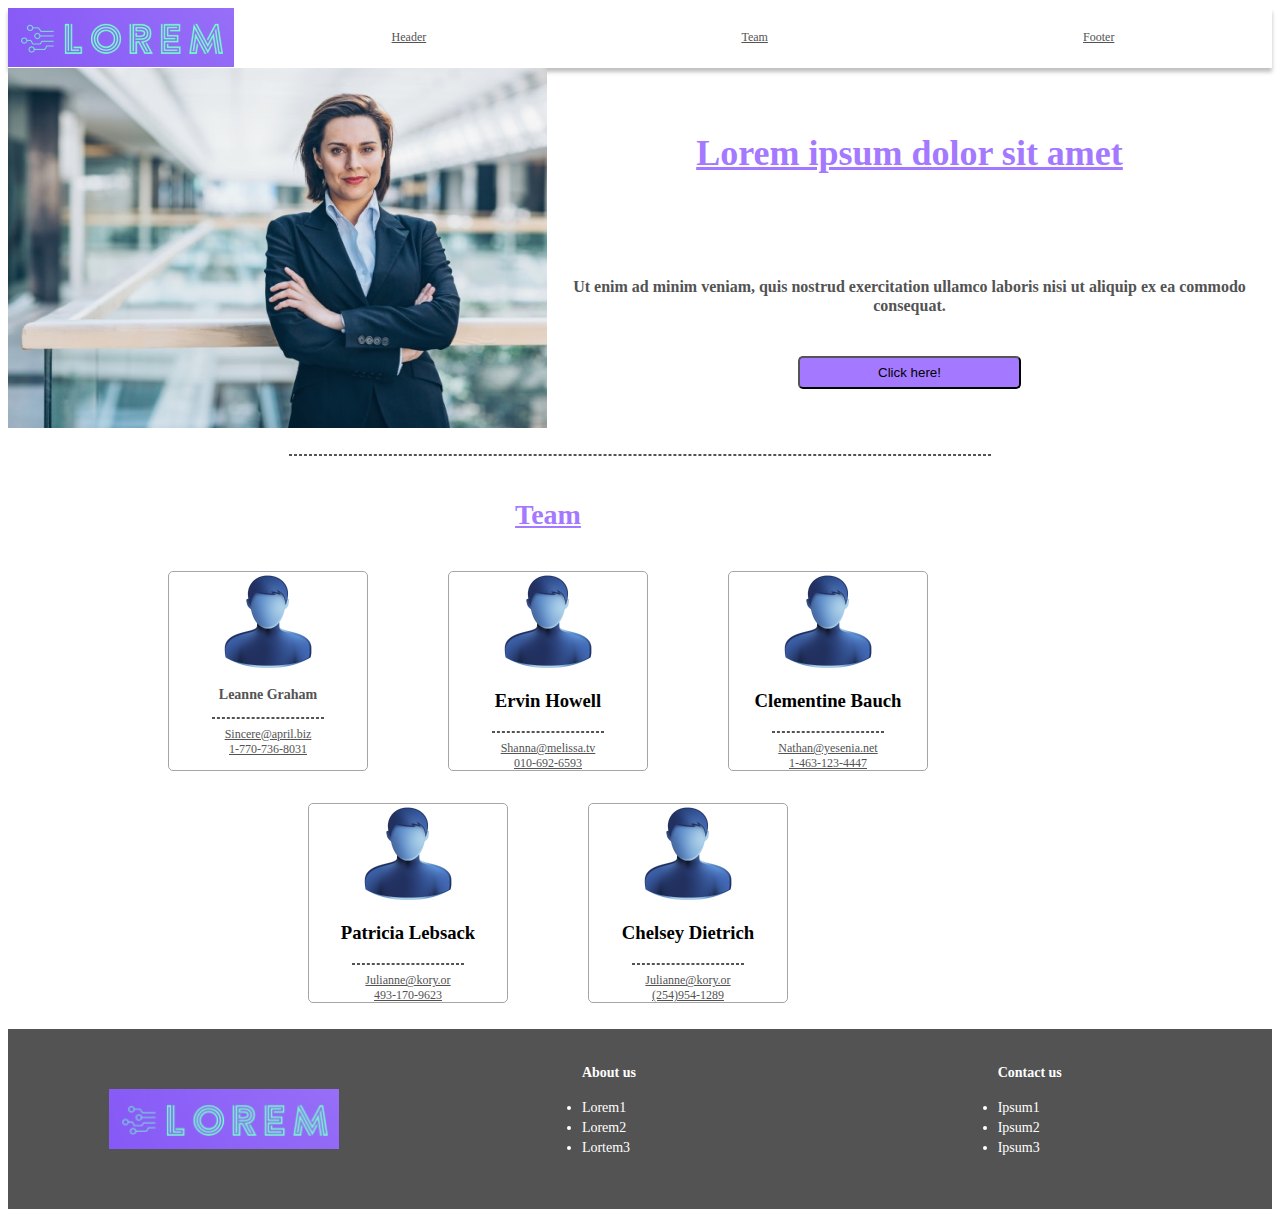
==== commit 5bdcb852: "add classes and del abs positions and width" ====
--- a/BO/task1 BO/task1.html
+++ b/BO/task1 BO/task1.html
@@ -11,29 +11,29 @@
   <div class="logo-container">
     <img class="logolorem" src="logo 1.png" alt="Here is logolorem" />
     <nav>
-      <a href="#bottomX">Header</a>
-      <a href="#bottomY">Team</a>
-      <a href="#bottomZ">Footer</a>
+      <a href="#bottom-head">Header</a>
+      <a href="#bottom-team">Team</a>
+      <a href="#bottom-foot">Footer</a>
     </nav>
   </header>
   <div class="hero-container">
-      <img class="hero-img" src="hero_image 1.png" alt="It's Hero" id="bottomX" />
+      <img class="hero-img" src="hero_image 1.png" alt="It's Hero" id="bottom-head" />
       <div class="img-text">
-        <h1>Lorem ipsum dolor sit amet</h1>
+        <h1 class="hero-text-head">Lorem ipsum dolor sit amet</h1>
         <br />
-        <p>
+        <p class="hero-text">
           Ut enim ad minim veniam, quis nostrud exercitation ullamco laboris
           nisi ut aliquip ex ea commodo consequat.
         </p>
         <br />
-        <button class="button" type="submit">Click here!</button>
+        <button class="button-hero" type="submit">Click here!</button>
       </div>
     </div>
     <br />
-    <img class="line" src="Line 1.png" alt="here is line" />
+    <hr class="horizontal_dotted_line-team" />
     <br />
     <div class="team-container">
-    <h2 id="bottomY">Team</h2>
+    <h2 class="text-team" id="bottom-team">Team</h2>
     <section class="team">
       <figure>
         <img
@@ -42,7 +42,7 @@
           alt="It's team member A"
         />
         <figcaption>
-          <h3>Leanne Graham</h3>
+          <h3 class="text-member">Leanne Graham</h3>
           <hr class="horizontal_dotted_line" />
           <a href="mailto:Sincere@april.biz">Sincere@april.biz</a>
           <br>
@@ -56,7 +56,7 @@
           alt="It's team member B"
         />
         <figcaption>
-          <h3>Ervin Howell</h3>
+          <h3 class="text-mekmber">Ervin Howell</h3>
           <hr class="horizontal_dotted_line" />
           <a href="mailto:Shanna@melissa.tv">Shanna@melissa.tv</a>
           <br />
@@ -70,7 +70,7 @@
           alt="It's team member C"
         />
         <figcaption>
-          <h3>Clementine Bauch</h3>
+          <h3 class="text-mekmber">Clementine Bauch</h3>
           <hr class="horizontal_dotted_line" />
           <a href="mailto:Nathan@yesenia.net">Nathan@yesenia.net</a>
           <br />
@@ -84,7 +84,7 @@
           alt="It's team member D"
         />
         <figcaption>
-          <h3>Patricia Lebsack</h3>
+          <h3 class="text-mekmber">Patricia Lebsack</h3>
           <hr class="horizontal_dotted_line" />
           
         
@@ -100,7 +100,7 @@
           alt="It's team member E"
         />
         <figcaption>
-          <h3>Chelsey Dietrich</h3>
+          <h3 class="text-mekmber">Chelsey Dietrich</h3>
           <hr class="horizontal_dotted_line" />
           <a href="mailto:Julianne@kory.or">Julianne@kory.or</a>
           <br />
@@ -109,22 +109,21 @@
       </figure>
     </section>
     </div>
-    <footer id="bottomZ">
-      <div class="foot-container">
-      <img class="logofoot" src="logo 1.png" alt="Here is logo" />
+    <br>
+    <footer class="foot-container" id="bottom-foot">
+        <img class="logofoot" src="logo 1.png" alt="Here is logo" />
       <ul>
-        <h4>About us</h4>
-        <li>Lorem1</li>
-        <li>Lorem2</li>
-        <li>Lortem3</li>
+        <h4 class="foot-text">About us</h4>
+        <li class="li-text">Lorem1</li>
+        <li class="li-text">Lorem2</li>
+        <li class="li-text">Lortem3</li>
       </ul>
       <ul>
-        <h4>Contact us</h4>
-        <li>Ipsum1</li>
-        <li>Ipsum2</li>
-        <li>Ipsum3</li>
+        <h4 class="foot-text">Contact us</h4>
+        <li class="li-text">Ipsum1</li>
+        <li class="li-text">Ipsum2</li>
+        <li class="li-text">Ipsum3</li>
       </ul>
-  </div>
     </footer>
 </body>
 </html>--- a/BO/task1 BO/task1.css
+++ b/BO/task1 BO/task1.css
@@ -1,8 +1,5 @@
 header {
-  width: 1080px;
   height: 60px;
-  left: 0px;
-  top: 0px;
 
   background: rgba(255, 255, 255, 0.76);
   box-shadow: 0px 4px 4px rgba(0, 0, 0, 0.25);
@@ -21,10 +18,7 @@
 }
 
 .hero-img {
-  width: 540px;
   height: 360px;
-  left: 0px;
-  top: 0px;
 
   background: url(hero_image.jpg);
 }
@@ -37,11 +31,10 @@
   display: flex;
   flex-direction: column;
   justify-content: center;
-}
-
-h1 {
-  position: absolute;
-  width: 450px;
+  align-items: center;
+}
+
+.hero-text-head {
   height: 88px;
   left: 589px;
   top: 77px;
@@ -57,9 +50,7 @@
   color: #a479ff;
 }
 
-p {
-  position: absolute;
-  width: 389px;
+.hero-text {
   height: 45px;
   left: 619px;
   top: 222px;
@@ -74,8 +65,7 @@
   color: #535353;
 }
 
-.button {
-  position: absolute;
+.button-hero {
   width: 223px;
   height: 33px;
   left: 702px;
@@ -85,10 +75,9 @@
   border-radius: 5px;
 }
 
-.line {
-  position: absolute;
+.horizontal_dotted_line-team {
+  position: inherit;
   width: 700px;
-  height: 0px;
   left: 189px;
   top: 471px;
 
@@ -100,14 +89,15 @@
   flex-direction: column;
   width: 1080px;
   height: 529px;
-  left: 0px;
   top: 522px;
+  align-items: center;
+  justify-content: center;
+  align-content: center;
 
   background: #ffffff;
 }
 
-h2 {
-  width: 450px;
+.text-team {
   height: 34px;
   left: 315px;
   top: 30px;
@@ -137,8 +127,7 @@
 
 figure {
   box-sizing: border-box;
-
-  width: 195px;
+  width: 200px;
   height: 200px;
   left: 177px;
   top: 69px;
@@ -158,7 +147,7 @@
   background: url(face-icon-png-4282.png);
 }
 
-h3 {
+.text-member {
   font-family: "Inter";
   font-style: normal;
   font-weight: 700;
@@ -180,16 +169,15 @@
 
 .horizontal_dotted_line {
   width: 110px;
-  height: 0px;
   left: 35px;
   top: 144px;
 
   border: 1px dashed #535353;
 }
 
-footer {
-  position: absolute;
-  width: 1080px;
+.foot-container {
+  display: flex;
+  justify-content: space-around;
   height: 180px;
   left: 0px;
   top: 1095px;
@@ -198,22 +186,14 @@
 }
 
 .logofoot {
-  width: 226px;
   height: 60px;
-  left: 0px;
   top: 60px;
   align-self: center;
 
   background: url(logo.png);
 }
 
-.foot-container {
-  display: flex;
-  flex-direction: row;
-  justify-content: space-around;
-}
-
-h4 {
+.foot-text {
   width: 141px;
   height: 17px;
   align-items: center;
@@ -227,7 +207,7 @@
   color: #ffffff;
 }
 
-li {
+.li-text {
   width: 173px;
   height: 20px;
   align-items: center;
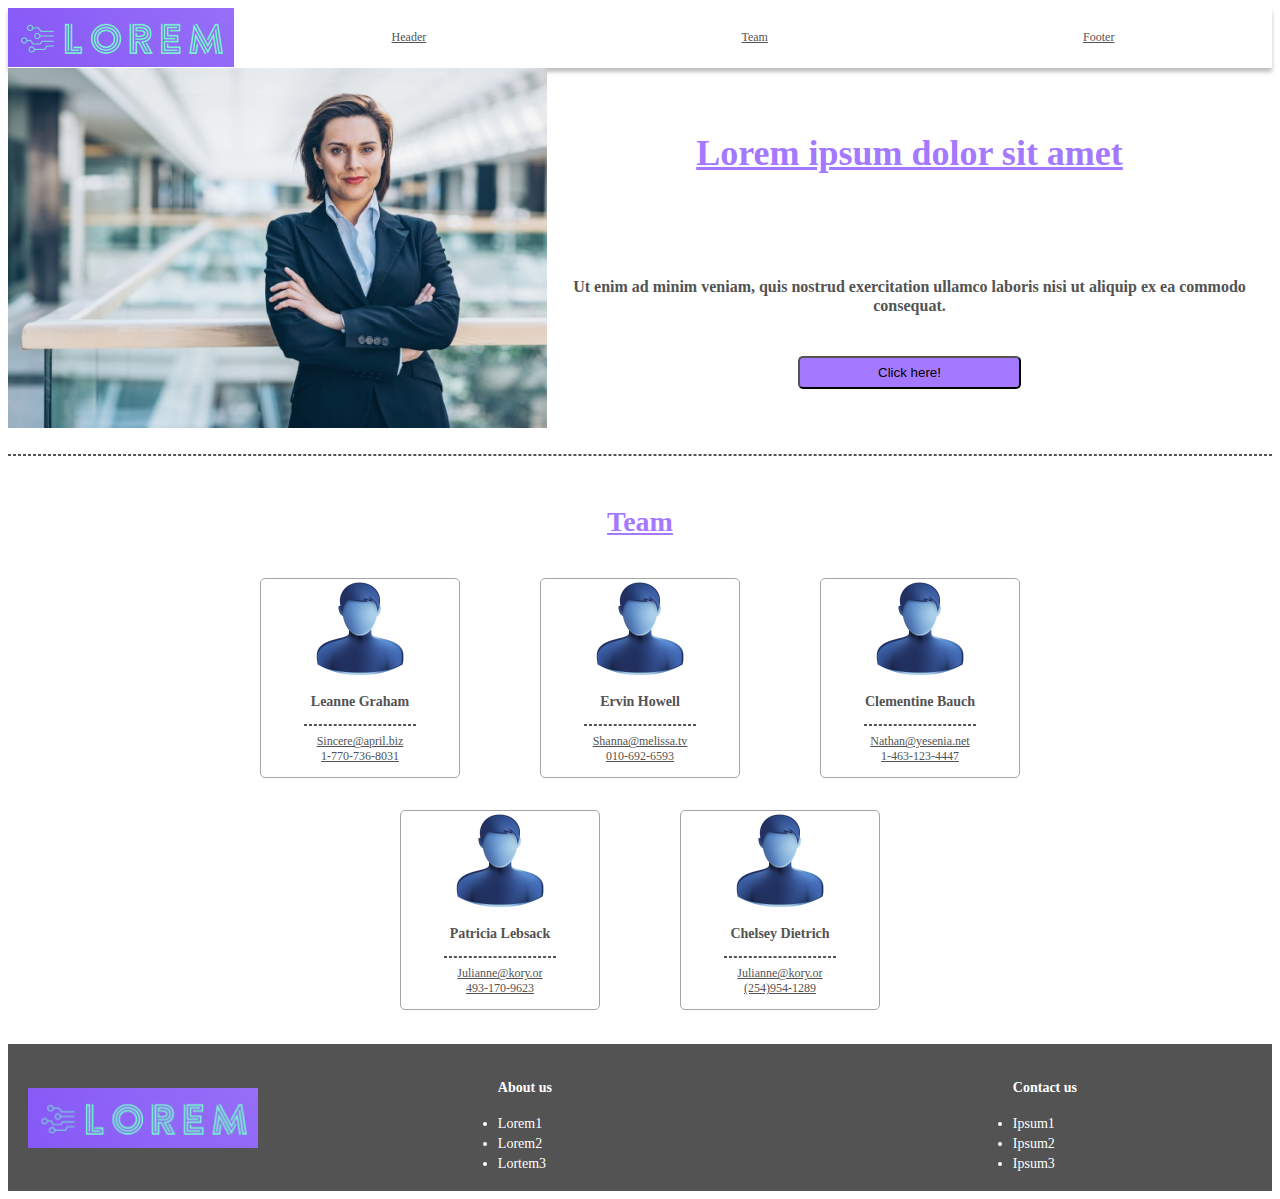
==== commit 8953634b: "Media correct" ====
--- a/BO/task1 BO/task1.html
+++ b/BO/task1 BO/task1.html
@@ -11,13 +11,13 @@
   <div class="logo-container">
     <img class="logolorem" src="logo 1.png" alt="Here is logolorem" />
     <nav>
-      <a href="#bottom-head">Header</a>
-      <a href="#bottom-team">Team</a>
-      <a href="#bottom-foot">Footer</a>
+      <a href="#b-head">Header</a>
+      <a href="#b-team">Team</a>
+      <a href="#b-foot">Footer</a>
     </nav>
   </header>
   <div class="hero-container">
-      <img class="hero-img" src="hero_image 1.png" alt="It's Hero" id="bottom-head" />
+      <img class="hero-img" src="hero_image 1.png" alt="It's Hero" id="b-head" />
       <div class="img-text">
         <h1 class="hero-text-head">Lorem ipsum dolor sit amet</h1>
         <br />
@@ -30,10 +30,10 @@
       </div>
     </div>
     <br />
-    <hr class="horizontal_dotted_line-team" />
+    <hr class="horizontal-dotted-line-team" />
     <br />
     <div class="team-container">
-    <h2 class="text-team" id="bottom-team">Team</h2>
+    <h2 class="text-team" id="b-team">Team</h2>
     <section class="team">
       <figure>
         <img
@@ -43,7 +43,7 @@
         />
         <figcaption>
           <h3 class="text-member">Leanne Graham</h3>
-          <hr class="horizontal_dotted_line" />
+          <hr class="horizontal-dotted-line" />
           <a href="mailto:Sincere@april.biz">Sincere@april.biz</a>
           <br>
           <a href="tel:1-770-736-8031">1-770-736-8031</a>
@@ -56,8 +56,8 @@
           alt="It's team member B"
         />
         <figcaption>
-          <h3 class="text-mekmber">Ervin Howell</h3>
-          <hr class="horizontal_dotted_line" />
+          <h3 class="text-member">Ervin Howell</h3>
+          <hr class="horizontal-dotted-line" />
           <a href="mailto:Shanna@melissa.tv">Shanna@melissa.tv</a>
           <br />
           <a href="tel:010-692-6593">010-692-6593</a>
@@ -70,8 +70,8 @@
           alt="It's team member C"
         />
         <figcaption>
-          <h3 class="text-mekmber">Clementine Bauch</h3>
-          <hr class="horizontal_dotted_line" />
+          <h3 class="text-member">Clementine Bauch</h3>
+          <hr class="horizontal-dotted-line" />
           <a href="mailto:Nathan@yesenia.net">Nathan@yesenia.net</a>
           <br />
           <a href="tel:1-463-123-4447">1-463-123-4447</a>
@@ -84,8 +84,8 @@
           alt="It's team member D"
         />
         <figcaption>
-          <h3 class="text-mekmber">Patricia Lebsack</h3>
-          <hr class="horizontal_dotted_line" />
+          <h3 class="text-member">Patricia Lebsack</h3>
+          <hr class="horizontal-dotted-line" />
           
         
           <a href="mailto:Julianne@kory.or">Julianne@kory.or</a>
@@ -100,8 +100,8 @@
           alt="It's team member E"
         />
         <figcaption>
-          <h3 class="text-mekmber">Chelsey Dietrich</h3>
-          <hr class="horizontal_dotted_line" />
+          <h3 class="text-member">Chelsey Dietrich</h3>
+          <hr class="horizontal-dotted-line" />
           <a href="mailto:Julianne@kory.or">Julianne@kory.or</a>
           <br />
           <a href="tel:(254)954-1289">(254)954-1289</a>
@@ -110,7 +110,7 @@
     </section>
     </div>
     <br>
-    <footer class="foot-container" id="bottom-foot">
+    <footer class="foot-container" id="b-foot">
         <img class="logofoot" src="logo 1.png" alt="Here is logo" />
       <ul>
         <h4 class="foot-text">About us</h4>
@@ -118,6 +118,7 @@
         <li class="li-text">Lorem2</li>
         <li class="li-text">Lortem3</li>
       </ul>
+      <hr class="solid-line">
       <ul>
         <h4 class="foot-text">Contact us</h4>
         <li class="li-text">Ipsum1</li>
--- a/BO/task1 BO/task1.css
+++ b/BO/task1 BO/task1.css
@@ -17,21 +17,46 @@
   align-items: center;
 }
 
+@media screen and (min-width: 390px) and (max-width: 844px) {
+  nav {
+    display: flex;
+    flex-direction: column;
+    justify-content: space-around;
+    flex-grow: 1;
+    align-items: center;
+    background: rgba(255, 255, 255, 0.76);
+    box-shadow: 0px 4px 4px rgba(0, 0, 0, 0.25);
+  }
+}
+
+.hero-container {
+  display: flex;
+}
+
 .hero-img {
   height: 360px;
 
   background: url(hero_image.jpg);
 }
 
-.hero-container {
-  display: flex;
-}
-
 .img-text {
   display: flex;
   flex-direction: column;
   justify-content: center;
   align-items: center;
+}
+
+@media screen and (min-width: 390px) and (max-width: 844px) {
+  .hero-container {
+    position: relative;
+    background: url("hero_image 1.png");
+  }
+  .hero-img {
+    display: none;
+  }
+  .img-text {
+    align-items: center;
+  }
 }
 
 .hero-text-head {
@@ -50,6 +75,12 @@
   color: #a479ff;
 }
 
+@media screen and (min-width: 390px) and (max-width: 844px) {
+  .hero-text-head {
+    background: rgba(255, 255, 255, 0.75);
+  }
+}
+
 .hero-text {
   height: 45px;
   left: 619px;
@@ -63,6 +94,12 @@
   text-align: center;
 
   color: #535353;
+}
+
+@media screen and (min-width: 390px) and (max-width: 844px) {
+  .hero-text {
+    background: rgba(255, 255, 255, 0.75);
+  }
 }
 
 .button-hero {
@@ -75,26 +112,42 @@
   border-radius: 5px;
 }
 
-.horizontal_dotted_line-team {
+@media screen and (min-width: 390px) and (max-width: 844px) {
+  .button-hero {
+    margin: 20px;
+  }
+}
+
+.horizontal-dotted-line-team {
   position: inherit;
-  width: 700px;
   left: 189px;
   top: 471px;
 
   border: 1px dashed #535353;
 }
 
+@media screen and (min-width: 390px) and (max-width: 844px) {
+  .horizontal-dotted-line-team {
+    border: 1px dashed #535353;
+  }
+}
+
 .team-container {
   display: flex;
   flex-direction: column;
+  margin: auto;
   width: 1080px;
-  height: 529px;
-  top: 522px;
-  align-items: center;
-  justify-content: center;
-  align-content: center;
 
   background: #ffffff;
+}
+
+@media screen and (min-width: 390px) and (max-width: 844px) {
+  .team-container {
+    margin: auto;
+    width: 0px;
+
+    background: #ffffff;
+  }
 }
 
 .text-team {
@@ -167,7 +220,7 @@
   color: #535353;
 }
 
-.horizontal_dotted_line {
+.horizontal-dotted-line {
   width: 110px;
   left: 35px;
   top: 144px;
@@ -178,8 +231,6 @@
 .foot-container {
   display: flex;
   justify-content: space-around;
-  height: 180px;
-  left: 0px;
   top: 1095px;
 
   background: #535353;
@@ -189,14 +240,23 @@
   height: 60px;
   top: 60px;
   align-self: center;
+  margin-left: 20px;
 
   background: url(logo.png);
+}
+
+@media screen and (min-width: 390px) and (max-width: 844px) {
+  .logofoot {
+    margin: 20px;
+  }
 }
 
 .foot-text {
   width: 141px;
   height: 17px;
   align-items: center;
+  margin-left: 200px;
+  margin-right: 100px;
 
   font-family: "Inter";
   font-style: normal;
@@ -207,10 +267,24 @@
   color: #ffffff;
 }
 
+.solid-line {
+  opacity: 0;
+}
+
+@media screen and (min-width: 390px) and (max-width: 844px) {
+  .solid-line {
+    opacity: 100;
+    width: 150px;
+    border-top: 1px solid black;
+  }
+}
+
 .li-text {
   width: 173px;
   height: 20px;
   align-items: center;
+  margin-left: 200px;
+  margin-right: 100px;
 
   font-family: "Inter";
   font-style: normal;
@@ -220,3 +294,13 @@
 
   color: #ffffff;
 }
+
+@media screen and (min-width: 390px) and (max-width: 844px) {
+  .foot-container {
+    display: flex;
+    flex-direction: column;
+    align-items: center;
+
+    background: #535353;
+  }
+}
